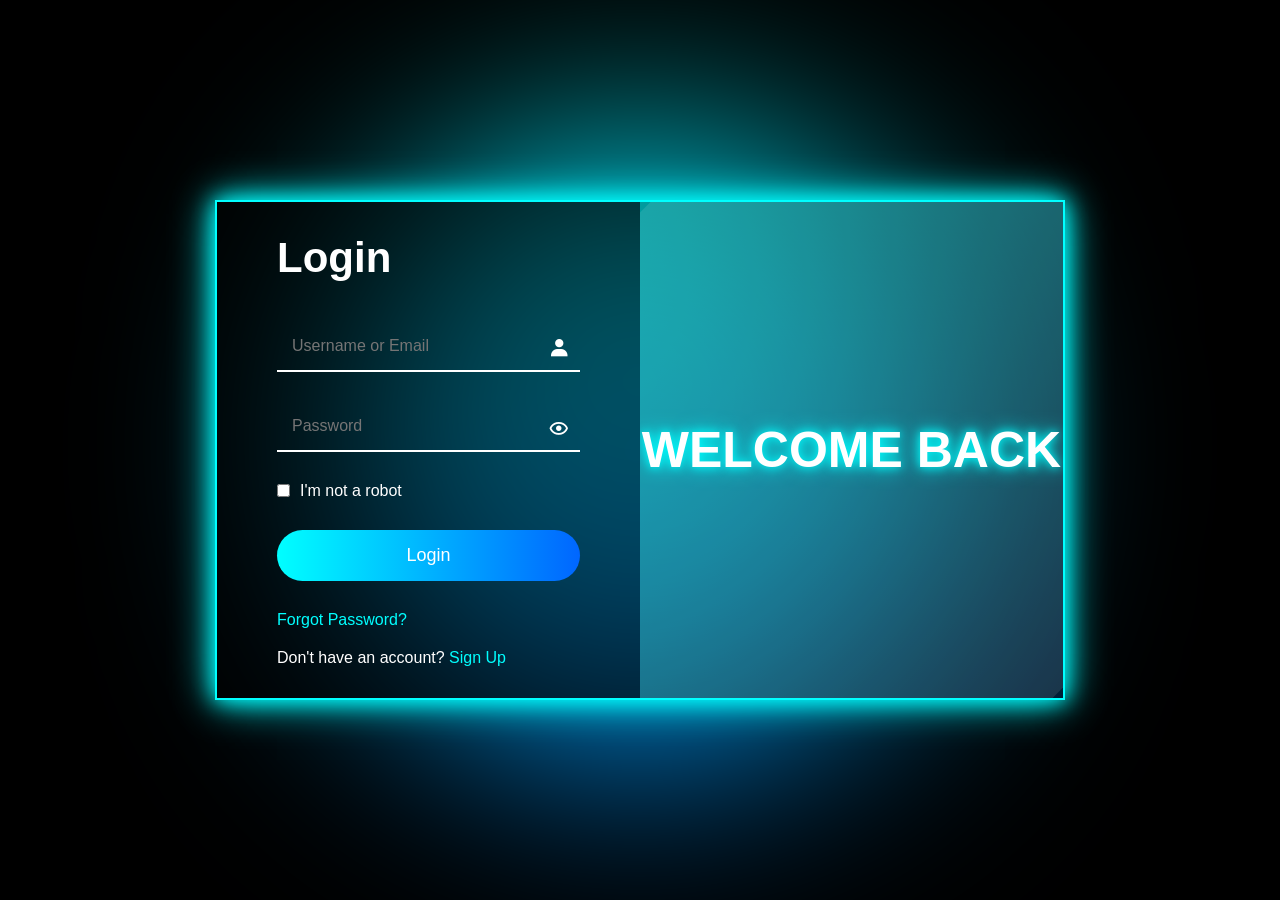
==== index.html @ f068f66a "Primer commit" ====
<!-- index.html -->
<!DOCTYPE html>
<html lang="es">

<head>

    <meta charset="UTF-8">
    <meta name="viewport" content="width=device-width, initial-scale=1.0">

    <title>Secure Neon Login</title>

    <link rel="stylesheet" href="css/style.css">

    <link href='https://unpkg.com/boxicons@2.1.4/css/boxicons.min.css' rel='stylesheet'>

</head>

<body>

    <div class="container">

        <div class="login-box">

            <div class="left">

                <h1>Login</h1>

                <div class="input-box">

                    <input type="text" placeholder="Username or Email" required>

                    <i class='bx bxs-user'></i>

                </div>

                <div class="input-box">

                    <input type="password" id="loginPassword" placeholder="Password" required>

                    <i class='bx bx-show toggle-password' id="toggleLogin"></i>

                </div>

                <div class="captcha">

                    <input type="checkbox" id="robot">

                    <span>I'm not a robot</span>

                </div>

                <button onclick="login()">Login</button>

                <p id="attemptMessage"></p>

                <a href="#" class="forgot">Forgot Password?</a>

                <p class="account-text">

                    Don't have an account?

                    <a href="register.html">Sign Up</a>

                </p>

            </div>

            <div class="right">

                <h2>WELCOME BACK</h2>

            </div>

        </div>

    </div>

    <script src="js/script.js"></script>

</body>

</html>
---- css/style.css ----
/* style.css */

*{

    margin: 0;
    padding: 0;
    box-sizing: border-box;
    font-family: Arial;
}

body{

    display: flex;
    justify-content: center;
    align-items: center;

    min-height: 100vh;

    background: black;

    overflow: hidden;
}

body::before{

    content: '';

    position: absolute;

    width: 600px;
    height: 600px;

    background: linear-gradient(#00ffff,#0088ff);

    border-radius: 50%;

    filter: blur(120px);

    animation: animate 6s linear infinite;
}

@keyframes animate{

    0%{
        transform: translate(-200px,-100px);
    }

    50%{
        transform: translate(200px,100px);
    }

    100%{
        transform: translate(-200px,-100px);
    }
}

.container{

    position: relative;
    z-index: 1;
}

/* LOGIN */

.login-box{

    width: 850px;
    height: 500px;

    display: flex;

    background: rgba(0,0,0,0.6);

    border: 2px solid #00ffff;

    box-shadow:
    0 0 20px #00ffff,
    0 0 40px #00ffff;

    overflow: hidden;

    transition: 0.5s;
}

.login-box:hover{

    transform: scale(1.02);
}

.left{

    width: 50%;

    padding: 60px;

    display: flex;
    flex-direction: column;
    justify-content: center;

    color: white;
}

.left h1{

    font-size: 42px;

    margin-bottom: 40px;
}

.input-box{

    position: relative;

    margin-bottom: 30px;
}

.input-box input{

    width: 100%;

    padding: 15px;

    background: transparent;

    border: none;

    border-bottom: 2px solid white;

    outline: none;

    color: white;

    font-size: 16px;
}

.input-box i{

    position: absolute;

    right: 10px;
    top: 15px;

    color: white;

    font-size: 22px;

    cursor: pointer;
}

button{

    padding: 15px;

    border: none;

    border-radius: 30px;

    background: linear-gradient(to right,#00ffff,#0066ff);

    color: white;

    font-size: 18px;

    cursor: pointer;

    transition: 0.4s;

    margin-top: 10px;
}

button:hover{

    transform: scale(1.05);

    box-shadow:
    0 0 20px #00ffff,
    0 0 40px #00ffff;
}

.captcha{

    display: flex;
    align-items: center;
    gap: 10px;

    color: white;

    margin-bottom: 20px;
}

.forgot{

    color: #00ffff;

    text-decoration: none;

    margin-top: 15px;
}

.account-text{

    margin-top: 20px;
}

.account-text a{

    color: #00ffff;

    text-decoration: none;
}

#attemptMessage{

    color: red;

    margin-top: 15px;
}

.right{

    width: 50%;

    display: flex;
    justify-content: center;
    align-items: center;

    background: linear-gradient(
        135deg,
        rgba(0,255,255,0.5),
        rgba(0,136,255,0.2)
    );

    position: relative;

    overflow: hidden;
}

.right::before{

    content: '';

    position: absolute;

    width: 150%;
    height: 150%;

    background: rgba(255,255,255,0.1);

    transform: rotate(45deg);

    animation: shine 5s linear infinite;
}

@keyframes shine{

    0%{
        transform: translateX(-500px) rotate(45deg);
    }

    100%{
        transform: translateX(500px) rotate(45deg);
    }
}

.right h2{

    color: white;

    font-size: 50px;

    z-index: 1;

    text-shadow:
    0 0 10px #00ffff,
    0 0 20px #00ffff;
}

/* REGISTER */

.register-box{

    width: 900px;
    height: 500px;

    display: flex;

    background: #070b1d;

    border: 2px solid #00ffff;

    box-shadow:
    0 0 20px #00ffff,
    0 0 40px #00ffff;

    overflow: hidden;
}

.left-panel{

    width: 45%;

    background: linear-gradient(
        135deg,
        #00ffff,
        #0066ff
    );

    clip-path: polygon(
        0 0,
        100% 0,
        70% 100%,
        0 100%
    );

    display: flex;
    justify-content: center;
    align-items: center;

    position: relative;

    overflow: hidden;
}

.left-panel::before{

    content: '';

    position: absolute;

    width: 150%;
    height: 150%;

    background: rgba(255,255,255,0.1);

    transform: rotate(45deg);

    animation: shine 5s linear infinite;
}

.left-panel h1{

    color: white;

    font-size: 50px;

    z-index: 1;

    text-shadow:
    0 0 10px white,
    0 0 20px #00ffff;
}

.right-panel{

    width: 55%;

    padding: 70px;

    display: flex;
    flex-direction: column;
    justify-content: center;

    color: white;
}

.right-panel h2{

    font-size: 40px;

    margin-bottom: 40px;
}

.register-btn{

    box-shadow:
    0 0 15px #00ffff;
}

.register-btn:hover{

    box-shadow:
    0 0 25px #00ffff,
    0 0 50px #00ffff;
}

#message{

    margin-top: -15px;
    margin-bottom: 20px;

    font-size: 14px;
}

/* RESPONSIVE */

@media(max-width:900px){

    .login-box,
    .register-box{

        width: 95%;

        flex-direction: column;

        height: auto;
    }

    .left,
    .right,
    .left-panel,
    .right-panel{

        width: 100%;
    }

    .right,
    .left-panel{

        height: 220px;
    }

    .left-panel{

        clip-path: none;
    }
}
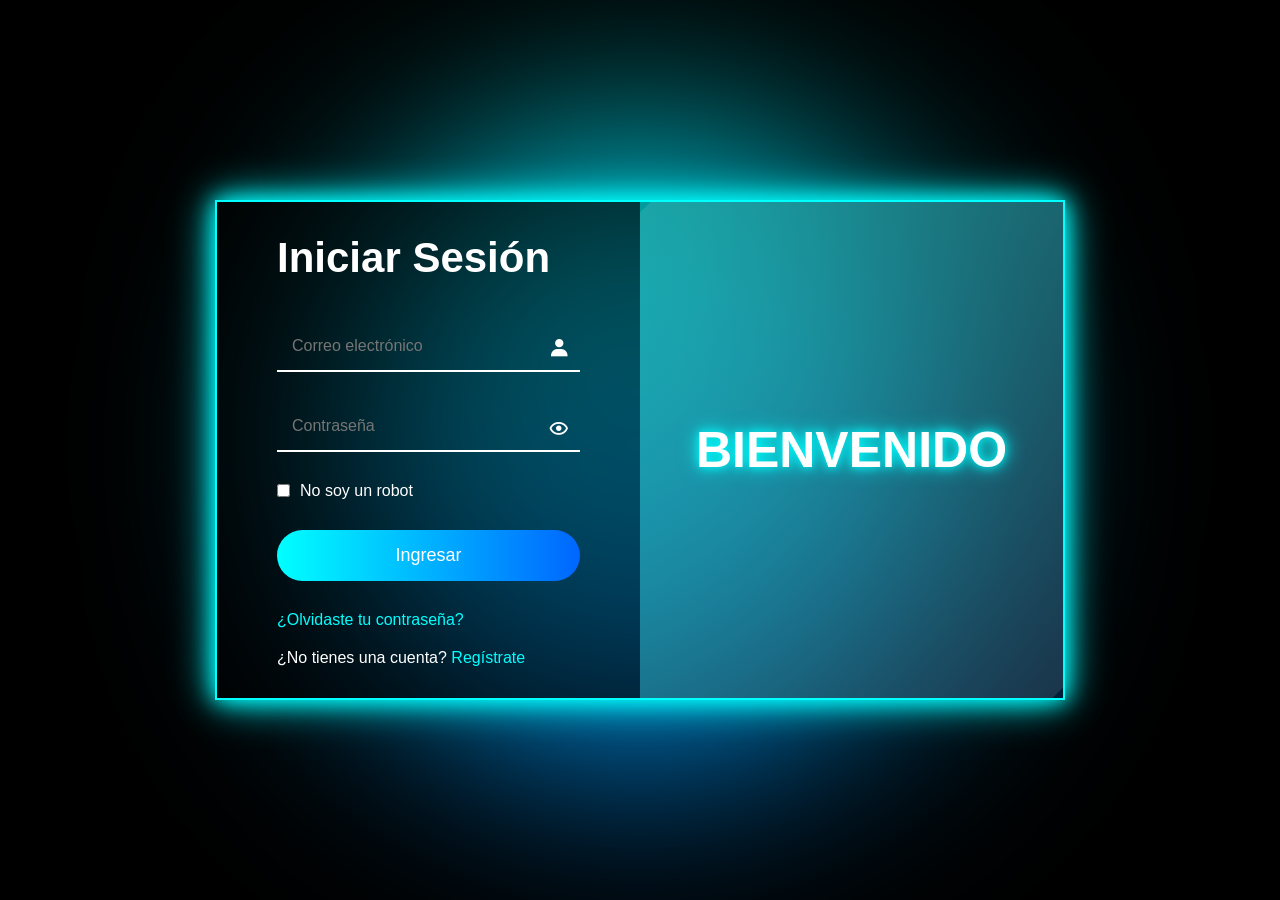
==== commit 8775fb21: "Actualización de login, estilos y scripts" ====
--- a/index.html
+++ b/index.html
@@ -1,18 +1,13 @@
-<!-- index.html -->
 <!DOCTYPE html>
 <html lang="es">
 
 <head>
-
     <meta charset="UTF-8">
     <meta name="viewport" content="width=device-width, initial-scale=1.0">
-
-    <title>Secure Neon Login</title>
+    <title>Inicio de Sesión Seguro</title>
 
     <link rel="stylesheet" href="css/style.css">
-
-    <link href='https://unpkg.com/boxicons@2.1.4/css/boxicons.min.css' rel='stylesheet'>
-
+    <link href="https://unpkg.com/boxicons@2.1.4/css/boxicons.min.css" rel="stylesheet">
 </head>
 
 <body>
@@ -23,56 +18,53 @@
 
             <div class="left">
 
-                <h1>Login</h1>
+                <h1>Iniciar Sesión</h1>
 
                 <div class="input-box">
-
-                    <input type="text" placeholder="Username or Email" required>
-
+                    <input type="email" id="loginUser" placeholder="Correo electrónico" required>
                     <i class='bx bxs-user'></i>
-
                 </div>
 
                 <div class="input-box">
-
-                    <input type="password" id="loginPassword" placeholder="Password" required>
-
+                    <input type="password" id="loginPassword" placeholder="Contraseña" required>
                     <i class='bx bx-show toggle-password' id="toggleLogin"></i>
-
                 </div>
 
                 <div class="captcha">
-
                     <input type="checkbox" id="robot">
-
-                    <span>I'm not a robot</span>
-
+                    <span>No soy un robot</span>
                 </div>
 
-                <button onclick="login()">Login</button>
+                <button onclick="login()">Ingresar</button>
 
                 <p id="attemptMessage"></p>
+                <p id="timerMessage"></p>
 
-                <a href="#" class="forgot">Forgot Password?</a>
+                <a href="#" class="forgot">¿Olvidaste tu contraseña?</a>
 
                 <p class="account-text">
-
-                    Don't have an account?
-
-                    <a href="register.html">Sign Up</a>
-
+                    ¿No tienes una cuenta?
+                    <a href="register.html">Regístrate</a>
                 </p>
 
             </div>
 
             <div class="right">
-
-                <h2>WELCOME BACK</h2>
-
+                <h2>BIENVENIDO</h2>
             </div>
 
         </div>
 
+    </div>
+
+    <!-- MODAL -->
+    <div id="welcomeModal" class="modal">
+        <div class="modal-content">
+            <h2>✔ Bienvenido al sistema</h2>
+            <p>Acceso exitoso</p>
+
+            <button onclick="closeModal()">Continuar</button>
+        </div>
     </div>
 
     <script src="js/script.js"></script>
--- a/css/style.css
+++ b/css/style.css
@@ -423,4 +423,116 @@
 
         clip-path: none;
     }
+}
+/* CAPTCHA IMAGE */
+
+.captcha-box{
+
+    margin-bottom: 20px;
+
+    color: white;
+}
+
+.captcha-title{
+
+    margin-bottom: 10px;
+
+    font-size: 15px;
+}
+
+.captcha-images{
+
+    display: grid;
+
+    grid-template-columns: repeat(2,1fr);
+
+    gap: 10px;
+}
+
+.captcha-img{
+
+    width: 100%;
+
+    height: 100px;
+
+    object-fit: cover;
+
+    border: 3px solid transparent;
+
+    cursor: pointer;
+
+    transition: 0.3s;
+
+    border-radius: 10px;
+}
+
+.captcha-img:hover{
+
+    transform: scale(1.05);
+}
+
+.captcha-img.selected{
+
+    border: 3px solid #00ffff;
+
+    box-shadow:
+    0 0 15px #00ffff;
+}
+
+#captchaMessage{
+
+    margin-top: 10px;
+
+    font-size: 14px;
+}
+/* ========================= */
+/* MODAL */
+/* ========================= */
+
+.modal {
+    display: none;
+    position: fixed;
+    z-index: 9999;
+    left: 0;
+    top: 0;
+    width: 100%;
+    height: 100%;
+    background: rgba(0,0,0,0.7);
+    justify-content: center;
+    align-items: center;
+    backdrop-filter: blur(5px);
+}
+
+.modal-content {
+    background: rgba(0,0,0,0.85);
+    border: 2px solid #00ffff;
+    padding: 30px;
+    border-radius: 15px;
+    text-align: center;
+    box-shadow: 0 0 20px #00ffff;
+    animation: pop 0.3s ease;
+}
+
+.modal-content h2 {
+    color: #00ffff;
+    margin-bottom: 10px;
+}
+
+.modal-content p {
+    color: white;
+    margin-bottom: 15px;
+}
+
+.modal-content button {
+    padding: 10px 20px;
+    border: none;
+    border-radius: 20px;
+    background: #00ffff;
+    cursor: pointer;
+    font-weight: bold;
+}
+
+@keyframes pop {
+    from { transform: scale(0.7); opacity: 0; }
+    to { transform: scale(1); opacity: 1; }
 }
